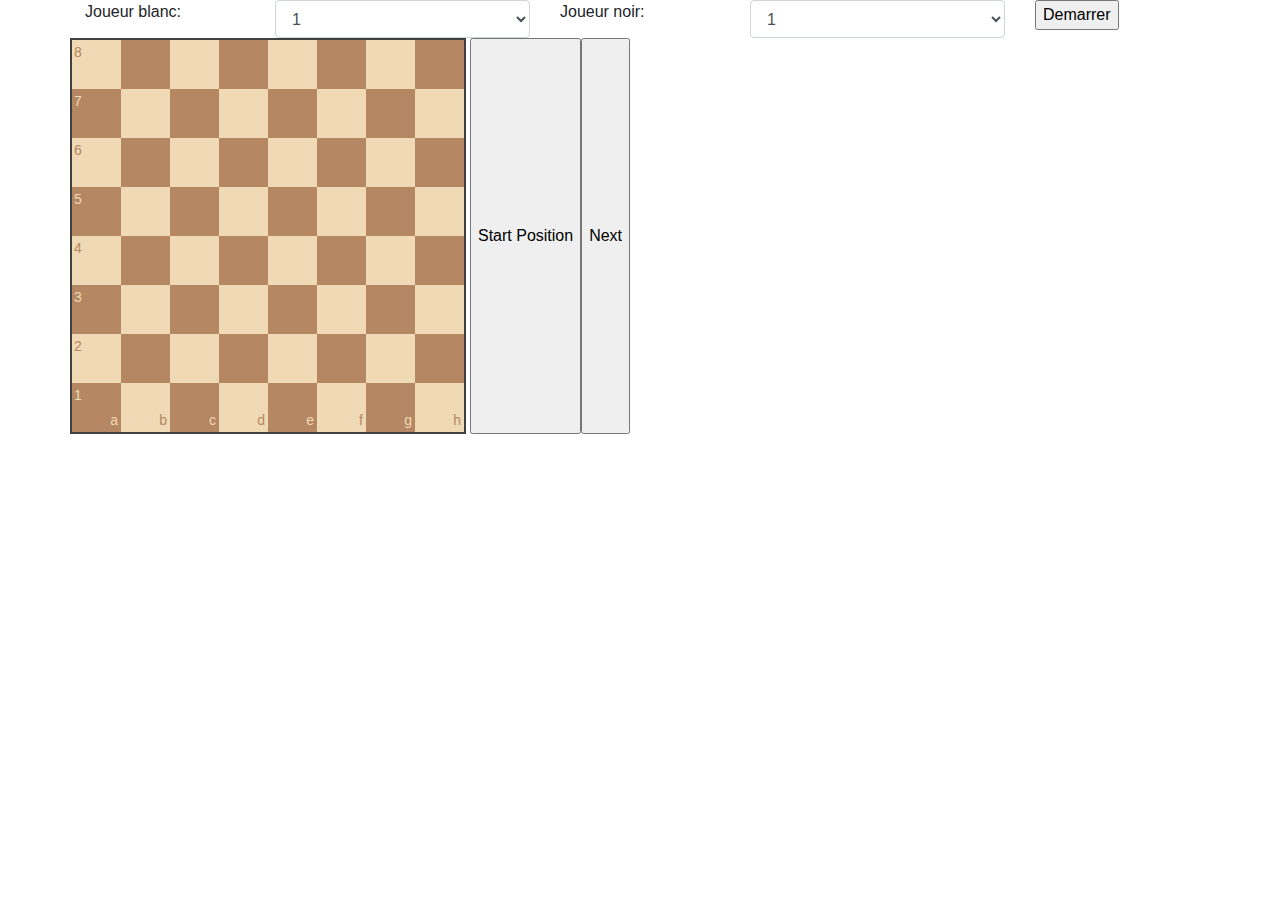
==== src/main/resources/static/chess2.html @ b091f2fb "modification du calcul des déplacements possibles + ajout d'un composant JS pour afficher le jeux" ====
<!DOCTYPE html>
<html lang="en">
<head>
    <meta charset="UTF-8">
    <title>Title</title>
    <title>Chessboard Tests</title>
    <link rel="stylesheet" href="css/chessboard-0.3.1a.css"/>
    <link rel="stylesheet" href="https://maxcdn.bootstrapcdn.com/bootstrap/4.0.0/css/bootstrap.min.css"
          integrity="sha384-Gn5384xqQ1aoWXA+058RXPxPg6fy4IWvTNh0E263XmFcJlSAwiGgFAW/dAiS6JXm" crossorigin="anonymous">
</head>
<body>

<!--<script src="js/jquery-3.3.1.min.js"></script>-->
<!--<script src="https://ajax.googleapis.com/ajax/libs/jquery/2.2.4/jquery.min.js"></script>-->
<script src="https://ajax.googleapis.com/ajax/libs/jquery/3.3.1/jquery.min.js"></script>
<script src="https://cdnjs.cloudflare.com/ajax/libs/popper.js/1.12.9/umd/popper.min.js"
        integrity="sha384-ApNbgh9B+Y1QKtv3Rn7W3mgPxhU9K/ScQsAP7hUibX39j7fakFPskvXusvfa0b4Q"
        crossorigin="anonymous"></script>
<script src="https://maxcdn.bootstrapcdn.com/bootstrap/4.0.0/js/bootstrap.min.js"
        integrity="sha384-JZR6Spejh4U02d8jOt6vLEHfe/JQGiRRSQQxSfFWpi1MquVdAyjUar5+76PVCmYl"
        crossorigin="anonymous"></script>
<!-- version non finale : https://github.com/oakmac/chessboardjs -->
<script src="js/chessboard-0.3.1a.js"></script>
<script src="js/chess2.js"></script>
<script>
    $(document).ready(function () {

        //var board = Chessboard('#myBoard', 'start');
        // var board = Chessboard('#myBoard', 'r1bqkbnr/pppp1ppp/2n5/1B2p3/4P3/5N2/PPPP1PPP/RNBQK2R')
        // var board = Chessboard('#myBoard', 'r1bqkbnr/pppp1ppp/2n5/1B2p3/4P3/5N2/PPPP1PPP/RNBQK2R')
        //var board2 = Chessboard('#myBoard2', 'r1bqkbnr/pppp1ppp/2n5/1B2p3/4P3/5N2/PPPP1PPP/RNBQK2R');

        init();

    });
</script>

<div class="container">

    <div class="row">
        <!--<div class="form-group">-->

        <div class="col-sm-2">
            <label for="joueurBlanc">Joueur blanc:</label>
        </div>
        <div class="col-sm-3">
            <select class="form-control" id="joueurBlanc">
                <option>1</option>
                <option>2</option>
                <option>3</option>
                <option>4</option>
            </select>
        </div>
        <div class="col-sm-2">
            <label for="joueurNoir">Joueur noir:</label>
        </div>
        <div class="col-sm-3">
            <select class="form-control" id="joueurNoir">
                <option>1</option>
                <option>2</option>
                <option>3</option>
                <option>4</option>
            </select>
        </div>
        <div class="col-sm-2">
            <input type="button" id="StartBtn" value="Demarrer"/>
        </div>
    </div>

    <div class="row">
        <div id="myBoard" style="width: 400px"></div>
        <!--<div id="myBoard2" style="width: 400px"></div>-->

        <input type="button" id="startPositionBtn" value="Start Position"/>
        <input type="button" id="nextBtn" value="Next"/>

    </div>

</div>


</body>
</html>
---- src/main/resources/static/css/chessboard-0.3.1a.css ----
/*!
 * chessboard.js $version$
 *
 * Copyright 2013 Chris Oakman
 * Released under the MIT license
 * https://github.com/oakmac/chessboardjs/blob/master/LICENSE
 *
 * Date: $date$
 */

.clearfix-7da63 {
    clear: both;
}

.board-b72b1 {
    border: 2px solid #404040;
    box-sizing: content-box;
}

.square-55d63 {
    float: left;
    position: relative;

    /* disable any native browser highlighting */
    -webkit-touch-callout: none;
    -webkit-user-select: none;
    -khtml-user-select: none;
    -moz-user-select: none;
    -ms-user-select: none;
    user-select: none;
}

.white-1e1d7 {
    background-color: #f0d9b5;
    color: #b58863;
}

.black-3c85d {
    background-color: #b58863;
    color: #f0d9b5;
}

.highlight1-32417, .highlight2-9c5d2 {
    box-shadow: inset 0 0 3px 3px yellow;
}

.notation-322f9 {
    cursor: default;
    font-family: "Helvetica Neue", Helvetica, Arial, sans-serif;
    font-size: 14px;
    position: absolute;
}

.alpha-d2270 {
    bottom: 1px;
    right: 3px;
}

.numeric-fc462 {
    top: 2px;
    left: 2px;
}
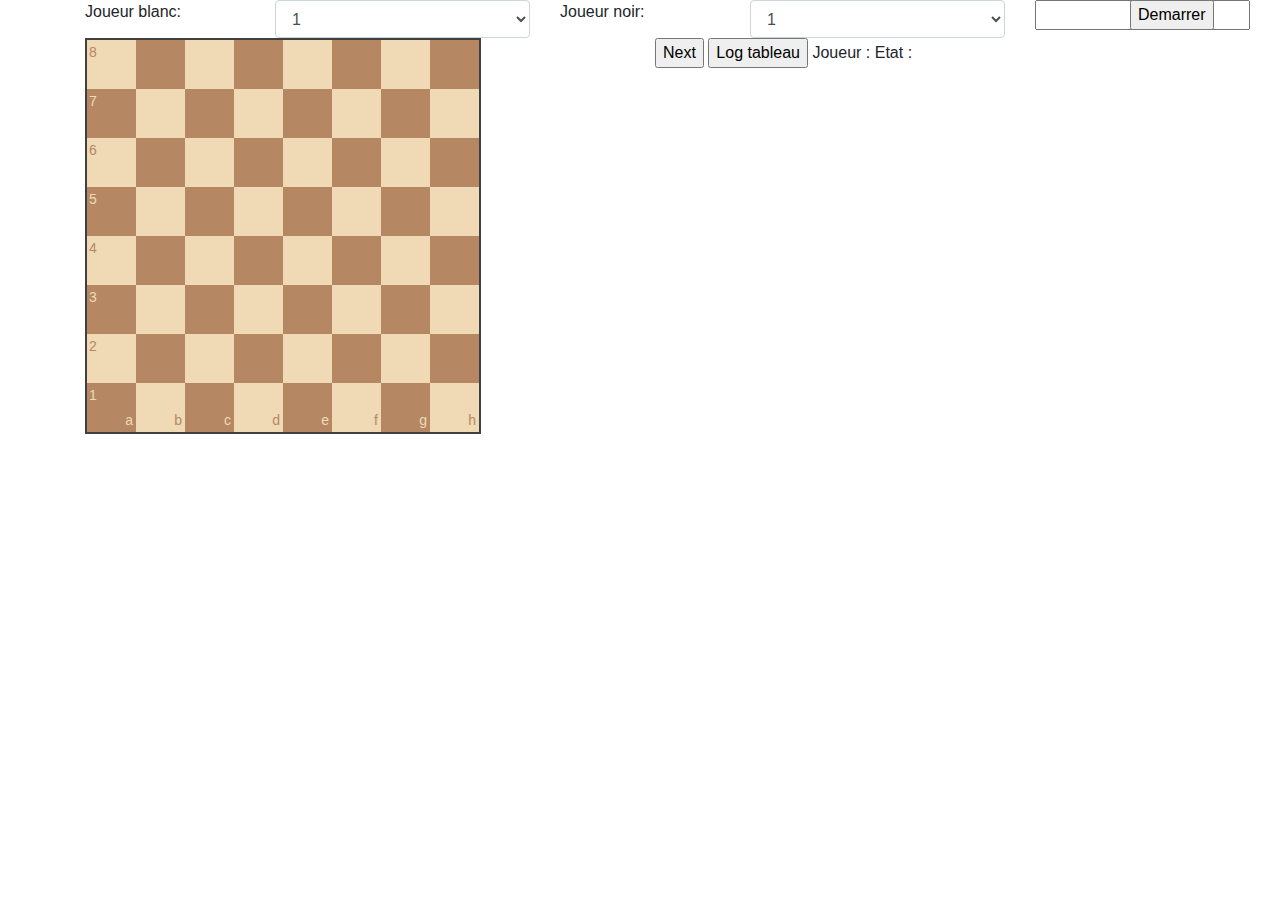
==== commit 25d9d131: "utilisation de la classe position au lieux des cohordonnée" ====
--- a/src/main/resources/static/chess2.html
+++ b/src/main/resources/static/chess2.html
@@ -62,18 +62,26 @@
                 <option>4</option>
             </select>
         </div>
-        <div class="col-sm-2">
+        <div class="col-sm-1">
+            <input type="text" id="valeursInitiales" value=""/>
+        </div>
+        <div class="col-sm-1">
             <input type="button" id="StartBtn" value="Demarrer"/>
         </div>
     </div>
 
     <div class="row">
-        <div id="myBoard" style="width: 400px"></div>
-        <!--<div id="myBoard2" style="width: 400px"></div>-->
+        <div class="col-sm-6">
+            <div id="myBoard" style="width: 400px"></div>
+        </div>
 
-        <input type="button" id="startPositionBtn" value="Start Position"/>
-        <input type="button" id="nextBtn" value="Next"/>
-
+        <div class="col-sm-6">
+            <!--<input type="button" id="startPositionBtn" value="Start Position"/>-->
+            <input type="button" id="nextBtn" value="Next"/>
+            <input type="button" id="logBtn" value="Log tableau"/>
+            <span>Joueur :</span><span id="joueur"></span>
+            <span>Etat :</span><span id="etatJeux"></span>
+        </div>
     </div>
 
 </div>
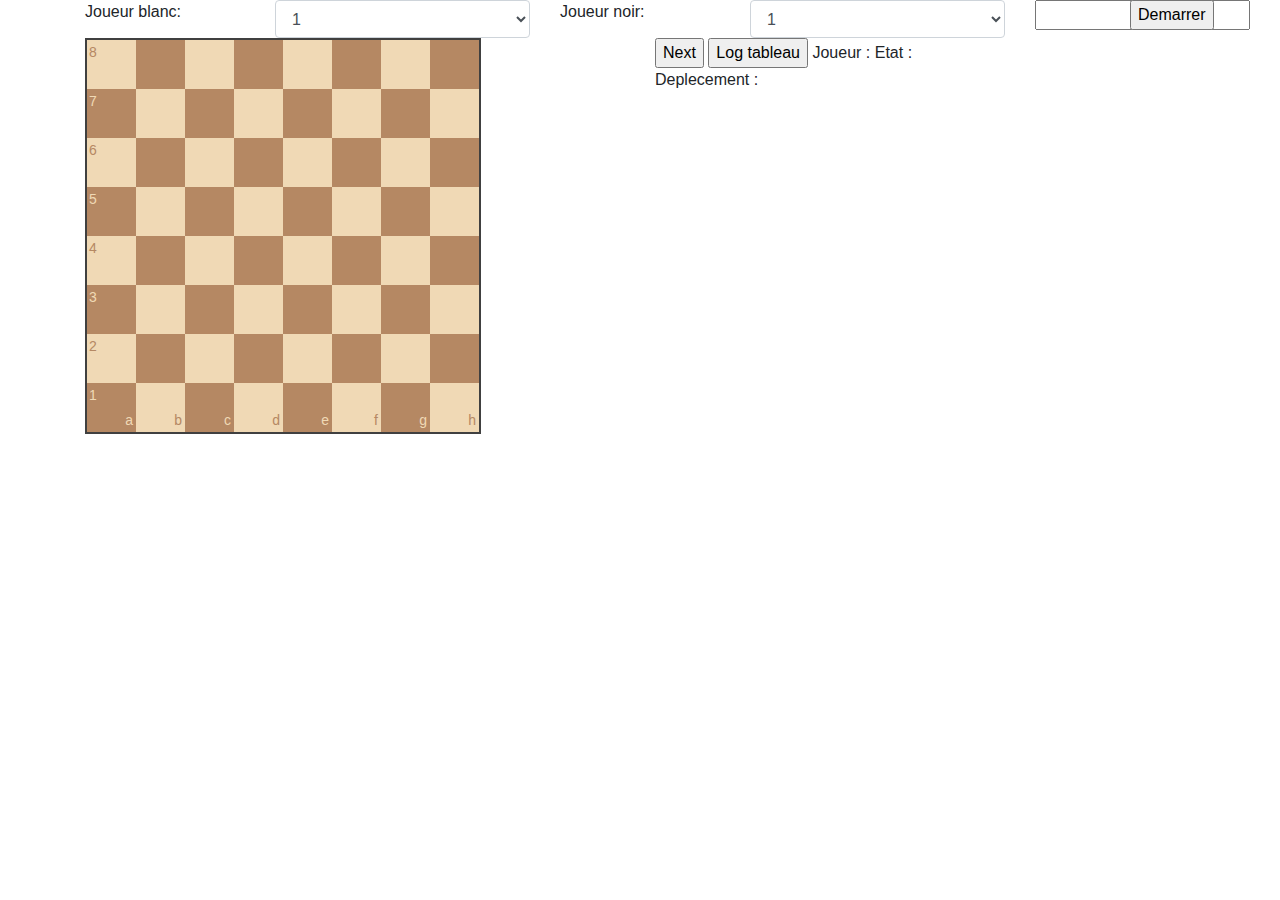
==== commit 44145a51: "affichage des deplacement sur la page web" ====
--- a/src/main/resources/static/chess2.html
+++ b/src/main/resources/static/chess2.html
@@ -81,6 +81,8 @@
             <input type="button" id="logBtn" value="Log tableau"/>
             <span>Joueur :</span><span id="joueur"></span>
             <span>Etat :</span><span id="etatJeux"></span>
+            <br/>
+            <span>Deplecement :</span><span id="deplacement"></span>
         </div>
     </div>
 
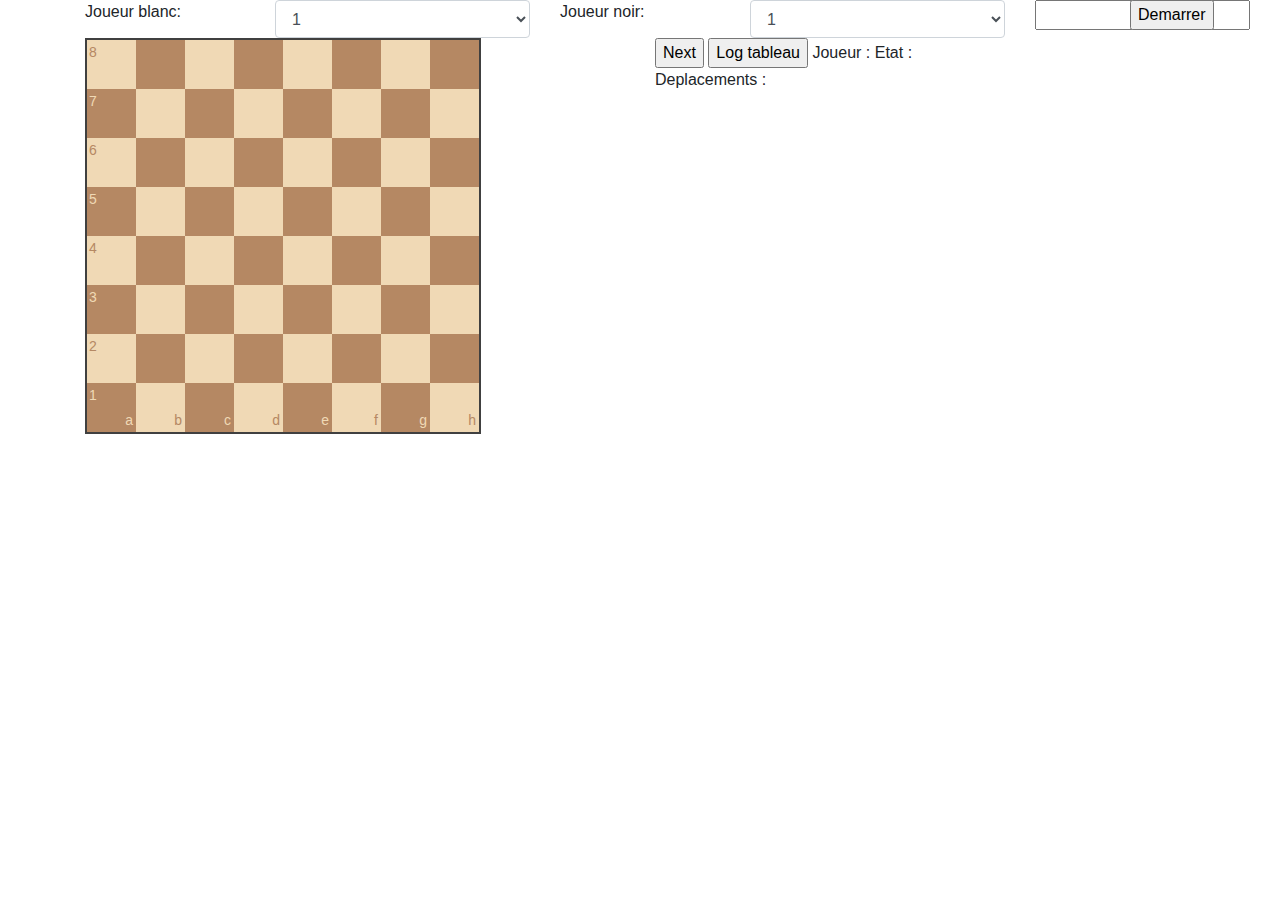
==== commit e8915a2d: "supprime les mouvements qui ne permettent pas de sortir d'un echecs (non terminé)" ====
--- a/src/main/resources/static/chess2.html
+++ b/src/main/resources/static/chess2.html
@@ -82,7 +82,7 @@
             <span>Joueur :</span><span id="joueur"></span>
             <span>Etat :</span><span id="etatJeux"></span>
             <br/>
-            <span>Deplecement :</span><span id="deplacement"></span>
+            <span>Deplacements :<br/></span><span id="deplacement"></span>
         </div>
     </div>
 
